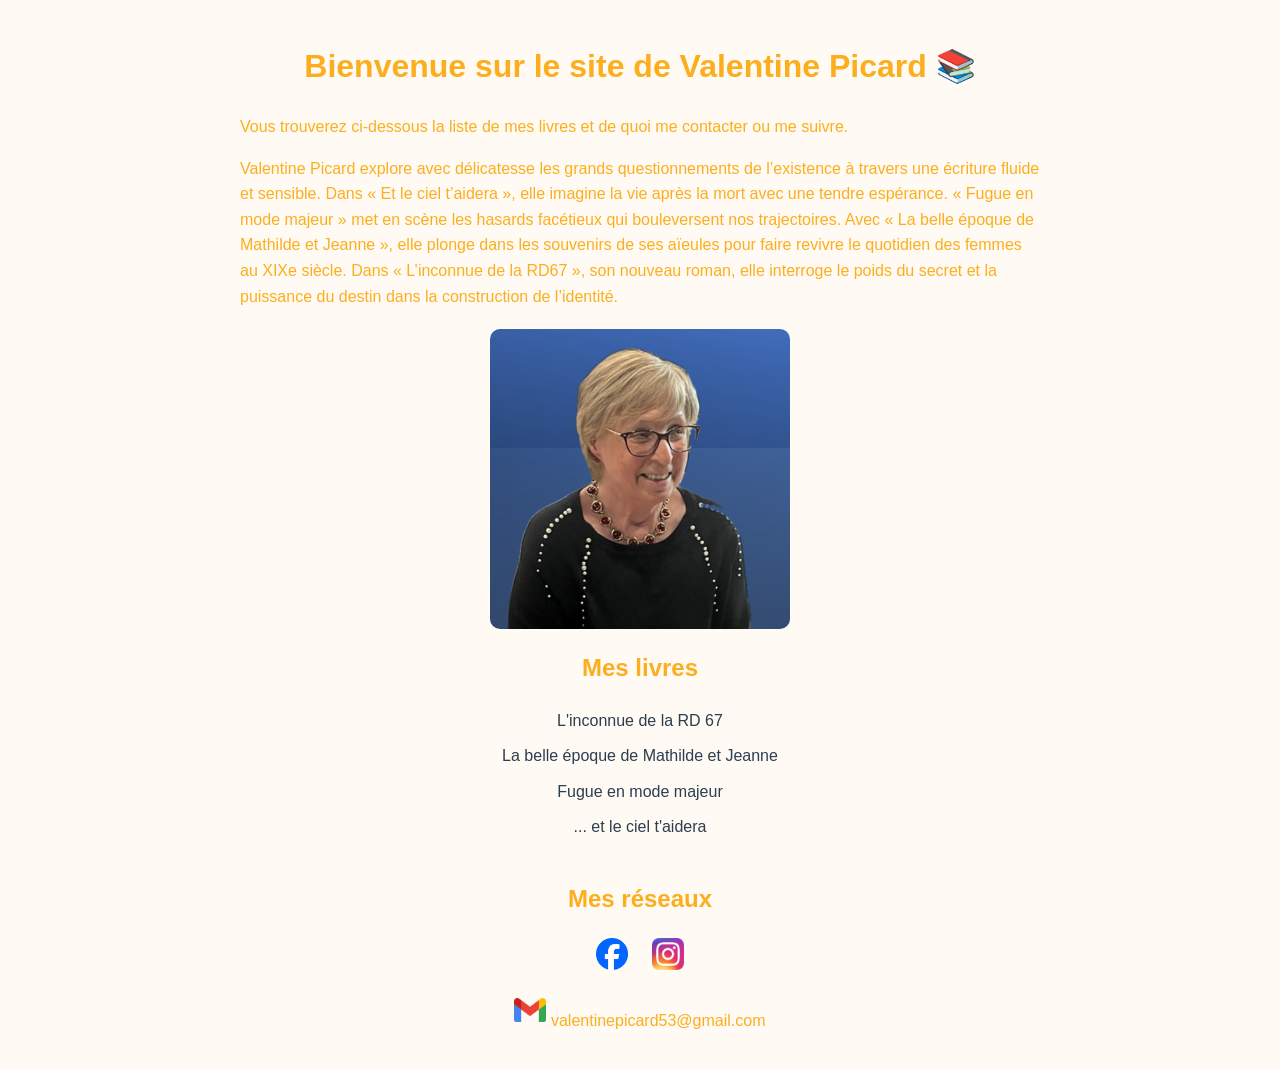
==== index.html @ b6d6ad01 "Update index.html" ====
<!DOCTYPE html>
<html lang="en">
<head>
  <meta charset="UTF-8">
  <title>Valentine Picard Auteur</title>
  <link rel="stylesheet" href="style.css">
</head>
  
<body>

  <h1>Bienvenue sur le site de Valentine Picard 📚</h1>

  <section>
    <p>
      Vous trouverez ci-dessous la liste de mes livres et de quoi me contacter ou me suivre. 
    </p>
  <section>
    <p>
      Valentine Picard explore avec délicatesse les grands questionnements de l’existence à travers une écriture fluide et sensible. 
      Dans « Et le ciel t’aidera », elle imagine la vie après la mort avec une tendre espérance. 
      « Fugue en mode majeur » met en scène les hasards facétieux qui bouleversent nos trajectoires. 
      Avec « La belle époque de Mathilde et Jeanne », elle plonge dans les souvenirs de ses aïeules pour faire revivre le quotidien des femmes au XIXe siècle. 
      Dans « L’inconnue de la RD67 », son nouveau roman, elle interroge le poids du secret et la puissance du destin dans la construction de l’identité.
    </p>

    <img src="vp_photo.png" alt="Grandmother" class="main-image">
  </section>

  <h2>Mes livres</h2>
  <ul>
    <li><a href="books/RD67.html">L'inconnue de la RD 67</a></li>
    <li><a href="books/MJ.html">La belle époque de Mathilde et Jeanne</a></li>
    <li><a href="books/Fugue.html">Fugue en mode majeur</a></li>
    <li><a href="books/ciel.html">... et le ciel t'aidera</a></li>
  </ul>

</body>


<footer class="socials">
  <h2>Mes réseaux</h2>

  <div class="social-icons">
    <a href="https://facebook.com/valentine.picard" target="_blank">
      <img src="logos/facebook.png" alt="Facebook">
    </a>

    <a href="https://instagram.com/valentinepicardauteur" target="_blank">
      <img src="logos/instagram.png" alt="Instagram">
    </a>
  </div>

  <p class="email">
    <img src="logos/gmail.png" alt="gmail"> valentinepicard53@gmail.com
  </p>
</footer>
</html>
---- style.css ----
body {
  font-family: Arial, sans-serif;
  max-width: 800px;
  margin: auto;
  padding: 20px;
  line-height: 1.6;
  color: #FCAE1E; /* main text color */
  background-color: #fffaf3; /* optional soft background */
}

h1, h2 {
  text-align: center;
}

a {
  color: #d48806; /* slightly darker for readability */
}

h1, h2 {
  text-align: center;
}

.main-image {
  display: block;
  margin: 20px auto;
  max-width: 300px;
  border-radius: 10px;
}

.book-image {
  display: block;
  margin: 20px auto;
  max-width: 200px;
}

ul {
  list-style: none;
  padding: 0;
}

li {
  margin: 10px 0;
  text-align: center;
}

a {
  text-decoration: none;
  color: #2c3e50;
}

.socials {
  margin-top: 40px;
  text-align: center;
}

.socials a {
  margin: 0 10px;
  display: inline-block;
}

.socials img {
  width: 32px;   /* ~1–2 cm depending on screen */
  height: 32px;
  object-fit: contain;
  transition: transform 0.2s;
}

.socials img:hover {
  transform: scale(1.2);
}

a:hover {
  text-decoration: underline;
}
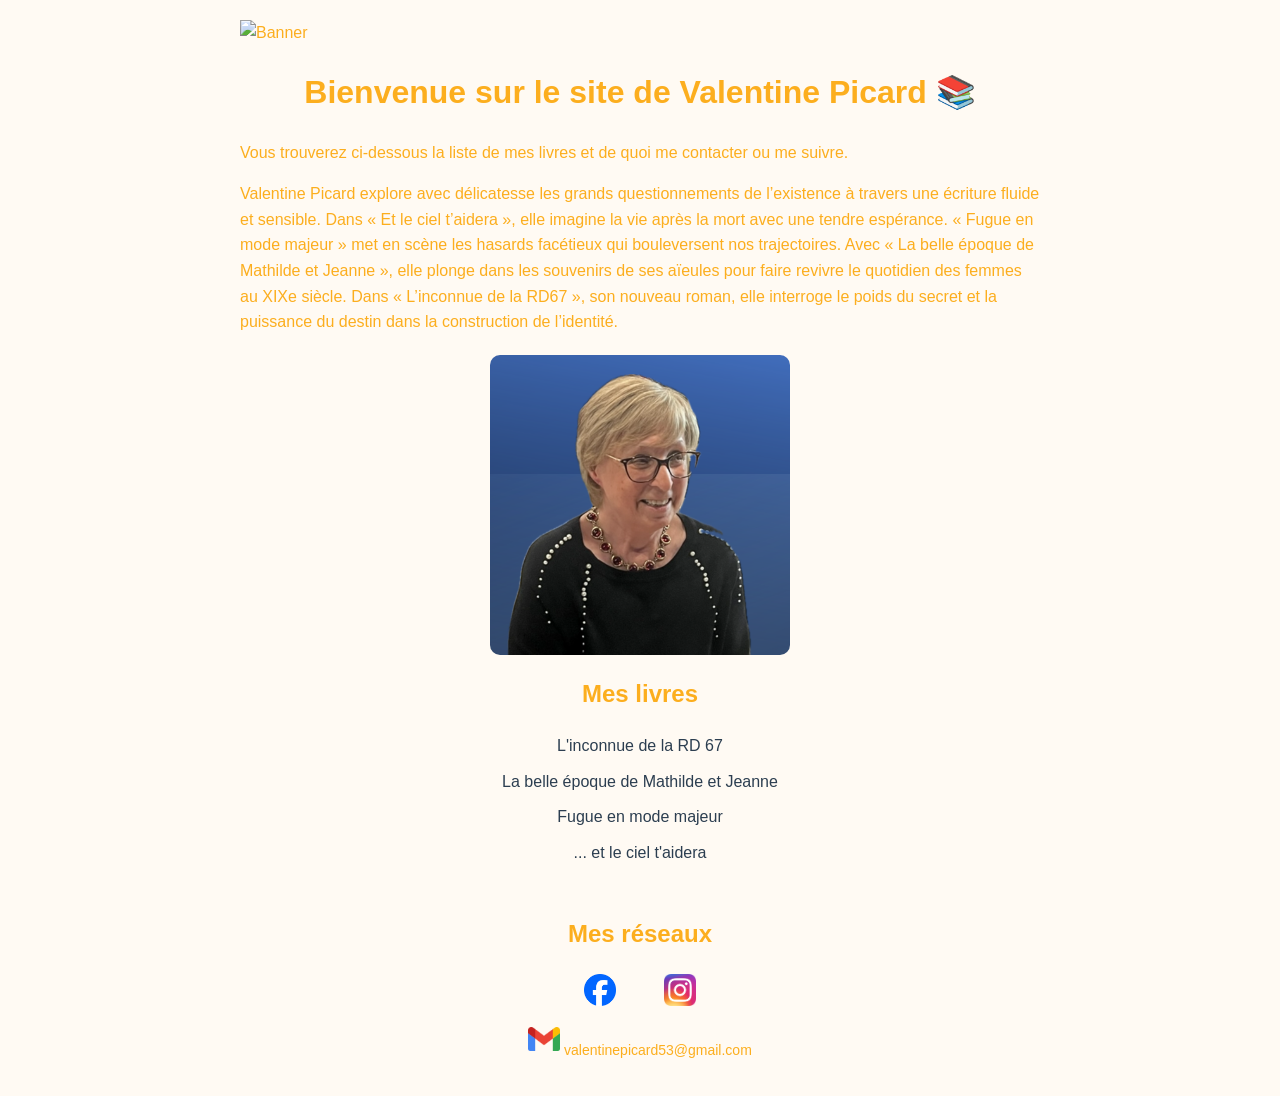
==== commit 91a16d02: "Update index.html" ====
--- a/index.html
+++ b/index.html
@@ -6,6 +6,9 @@
   <link rel="stylesheet" href="style.css">
 </head>
   
+<div class="banner">
+  <img id="banner-img" src="banniere/img1.jpg" alt="Banner">
+</div>
 <body>
 
   <h1>Bienvenue sur le site de Valentine Picard 📚</h1>
--- a/style.css
+++ b/style.css
@@ -69,6 +69,21 @@
   transform: scale(1.2);
 }
 
+.socials {
+  margin-top: 50px;
+  text-align: center;
+}
+
+.social-icons img {
+  width: 36px;
+  margin: 0 10px;
+}
+
+.email {
+  margin-top: 10px;
+  font-size: 14px;
+}
+
 a:hover {
   text-decoration: underline;
 }
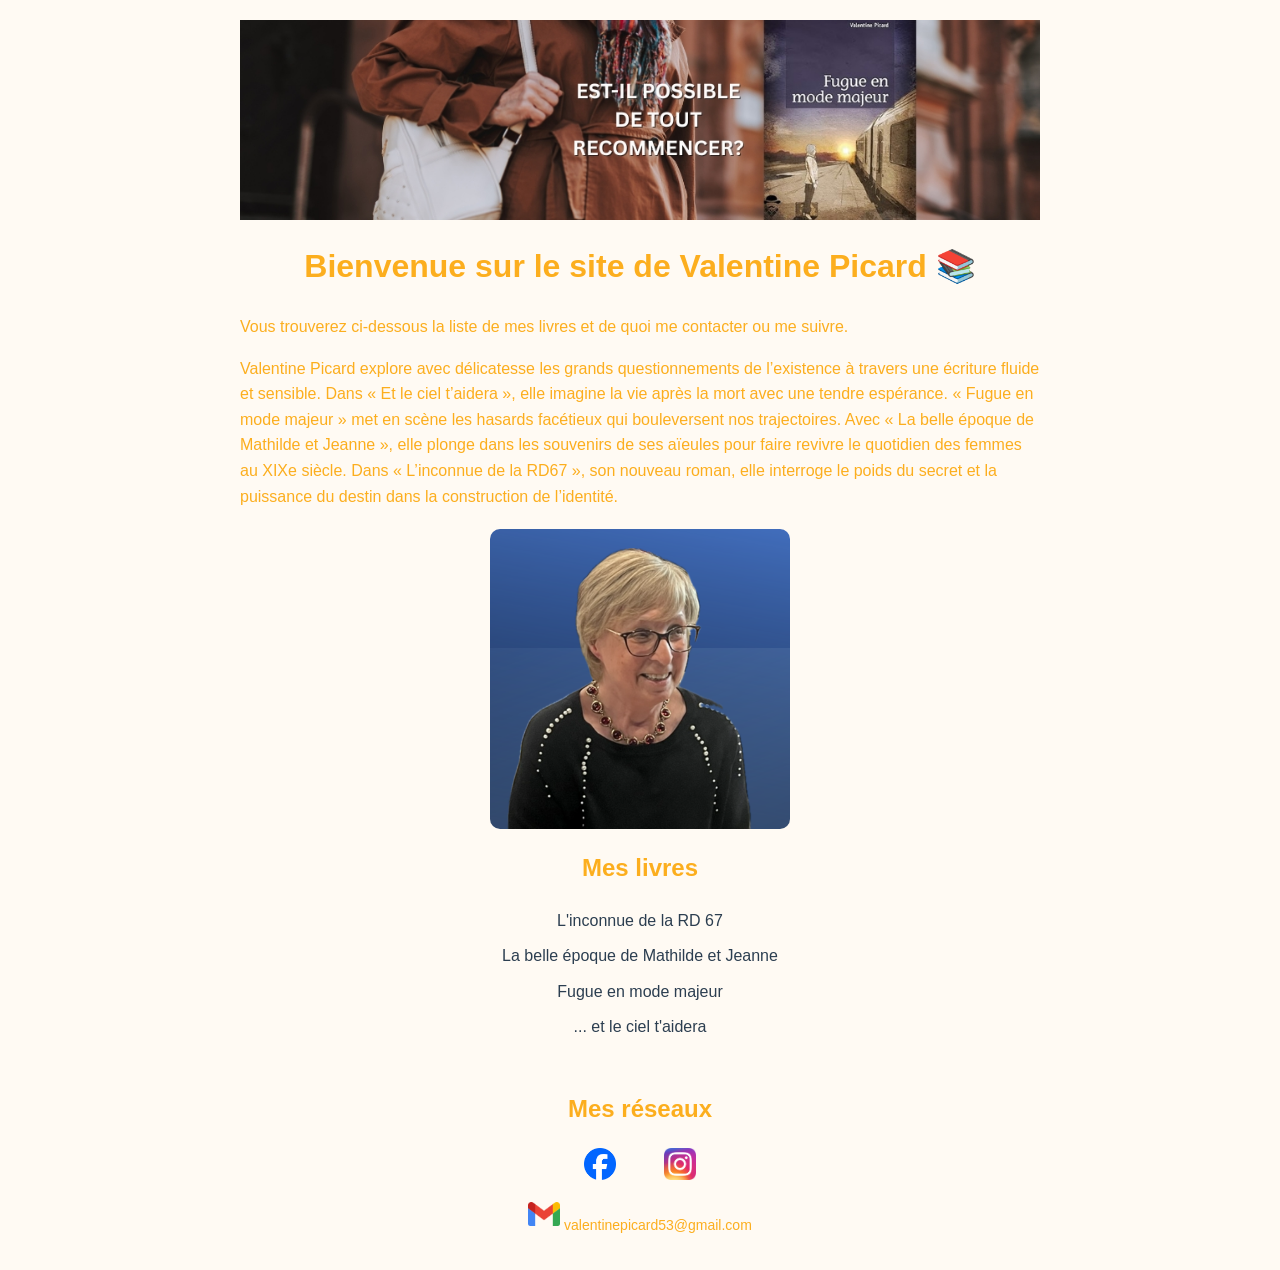
==== commit b255280d: "Update index.html" ====
--- a/index.html
+++ b/index.html
@@ -37,6 +37,31 @@
     <li><a href="books/ciel.html">... et le ciel t'aidera</a></li>
   </ul>
 
+<script>
+  const images = [
+    "bannieres/ciel_1.jpg",
+    "bannieres/ciel_2.jpg",
+    "bannieres/fugue_1.jpg",
+    "bannieres/fugue_2.jpg",
+    "bannieres/fugue_3.jpg",
+    "bannieres/MJ_1.jpg",
+    "bannieres/MJ_2.jpg",
+    "bannieres/MJ_3.jpg",
+    "bannieres/RD67_1.jpg",
+    "bannieres/RD67_2.jpg"
+  ];
+
+  function changeBanner() {
+    const randomIndex = Math.floor(Math.random() * images.length);
+    document.getElementById("banner-img").src = images[randomIndex];
+  }
+
+  // change every 4 seconds
+  setInterval(changeBanner, 4000);
+
+  // initial random image
+  changeBanner();
+</script>
 </body>
 
 
--- a/style.css
+++ b/style.css
@@ -84,6 +84,19 @@
   font-size: 14px;
 }
 
+.banner {
+  width: 100%;
+  height: 200px;
+  overflow: hidden;
+  margin-bottom: 20px;
+}
+
+.banner img {
+  width: 100%;
+  height: 100%;
+  object-fit: cover;
+}
+
 a:hover {
   text-decoration: underline;
 }
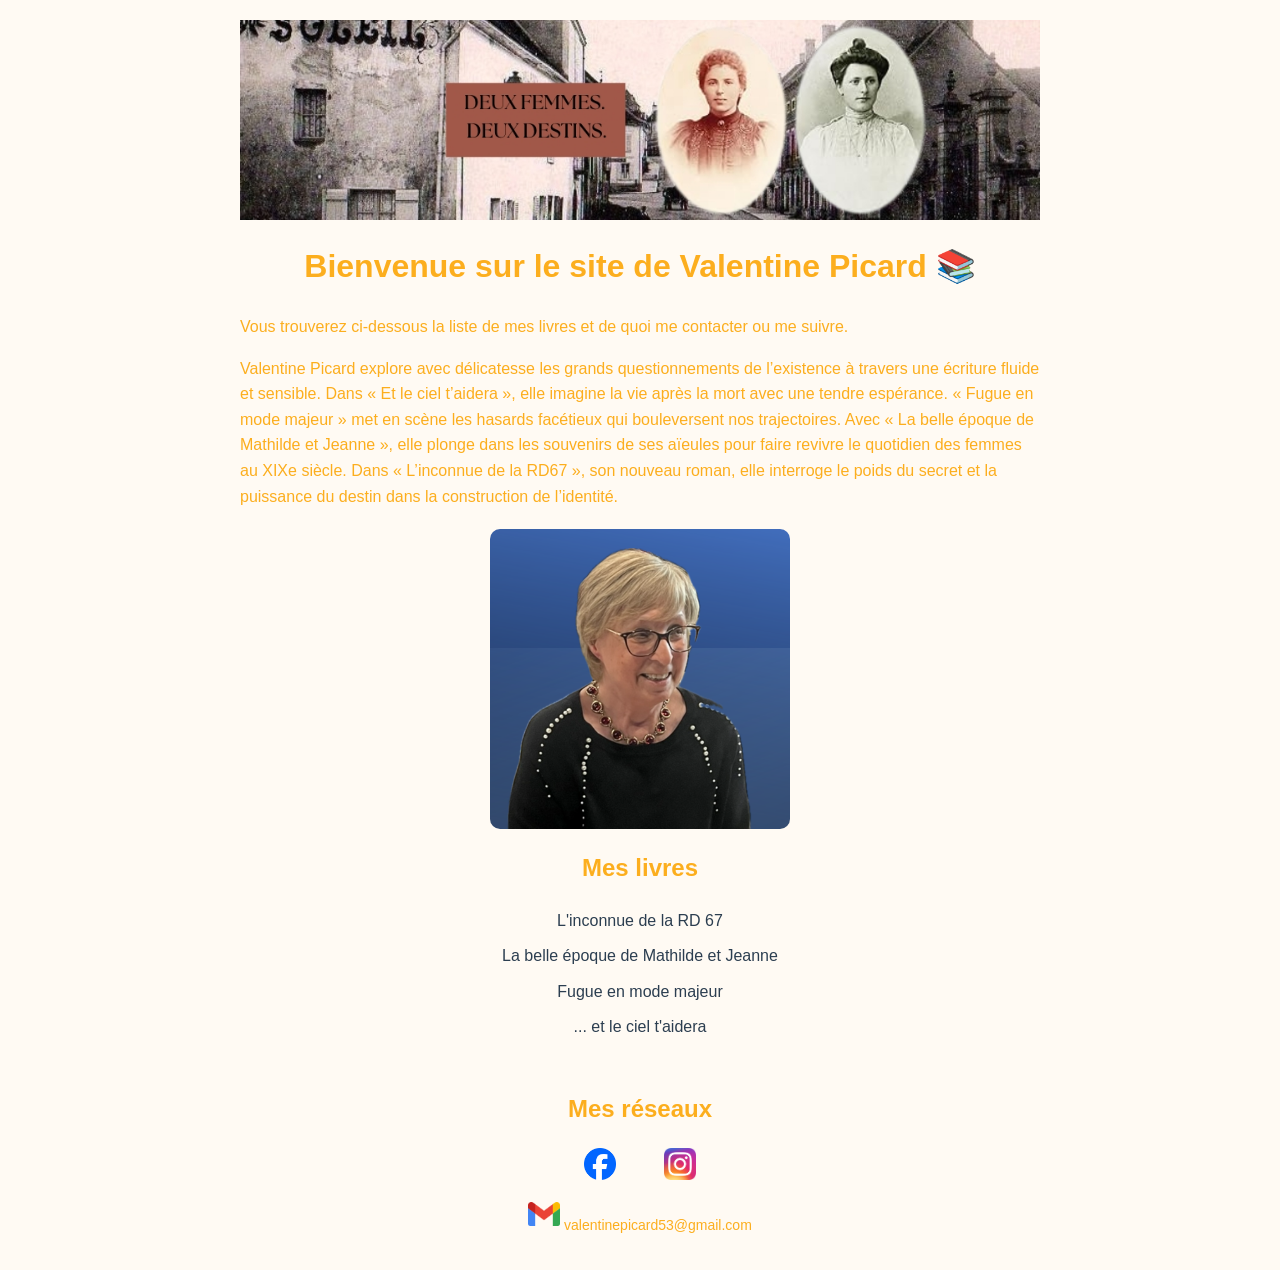
==== commit 43152f5b: "Update index.html" ====
--- a/index.html
+++ b/index.html
@@ -17,6 +17,7 @@
     <p>
       Vous trouverez ci-dessous la liste de mes livres et de quoi me contacter ou me suivre. 
     </p>
+  </section>
   <section>
     <p>
       Valentine Picard explore avec délicatesse les grands questionnements de l’existence à travers une écriture fluide et sensible. 
@@ -28,7 +29,7 @@
 
     <img src="vp_photo.png" alt="Grandmother" class="main-image">
   </section>
-
+  <section>
   <h2>Mes livres</h2>
   <ul>
     <li><a href="books/RD67.html">L'inconnue de la RD 67</a></li>
@@ -36,7 +37,7 @@
     <li><a href="books/Fugue.html">Fugue en mode majeur</a></li>
     <li><a href="books/ciel.html">... et le ciel t'aidera</a></li>
   </ul>
-
+  </section>
 <script>
   const images = [
     "bannieres/ciel_1.jpg",
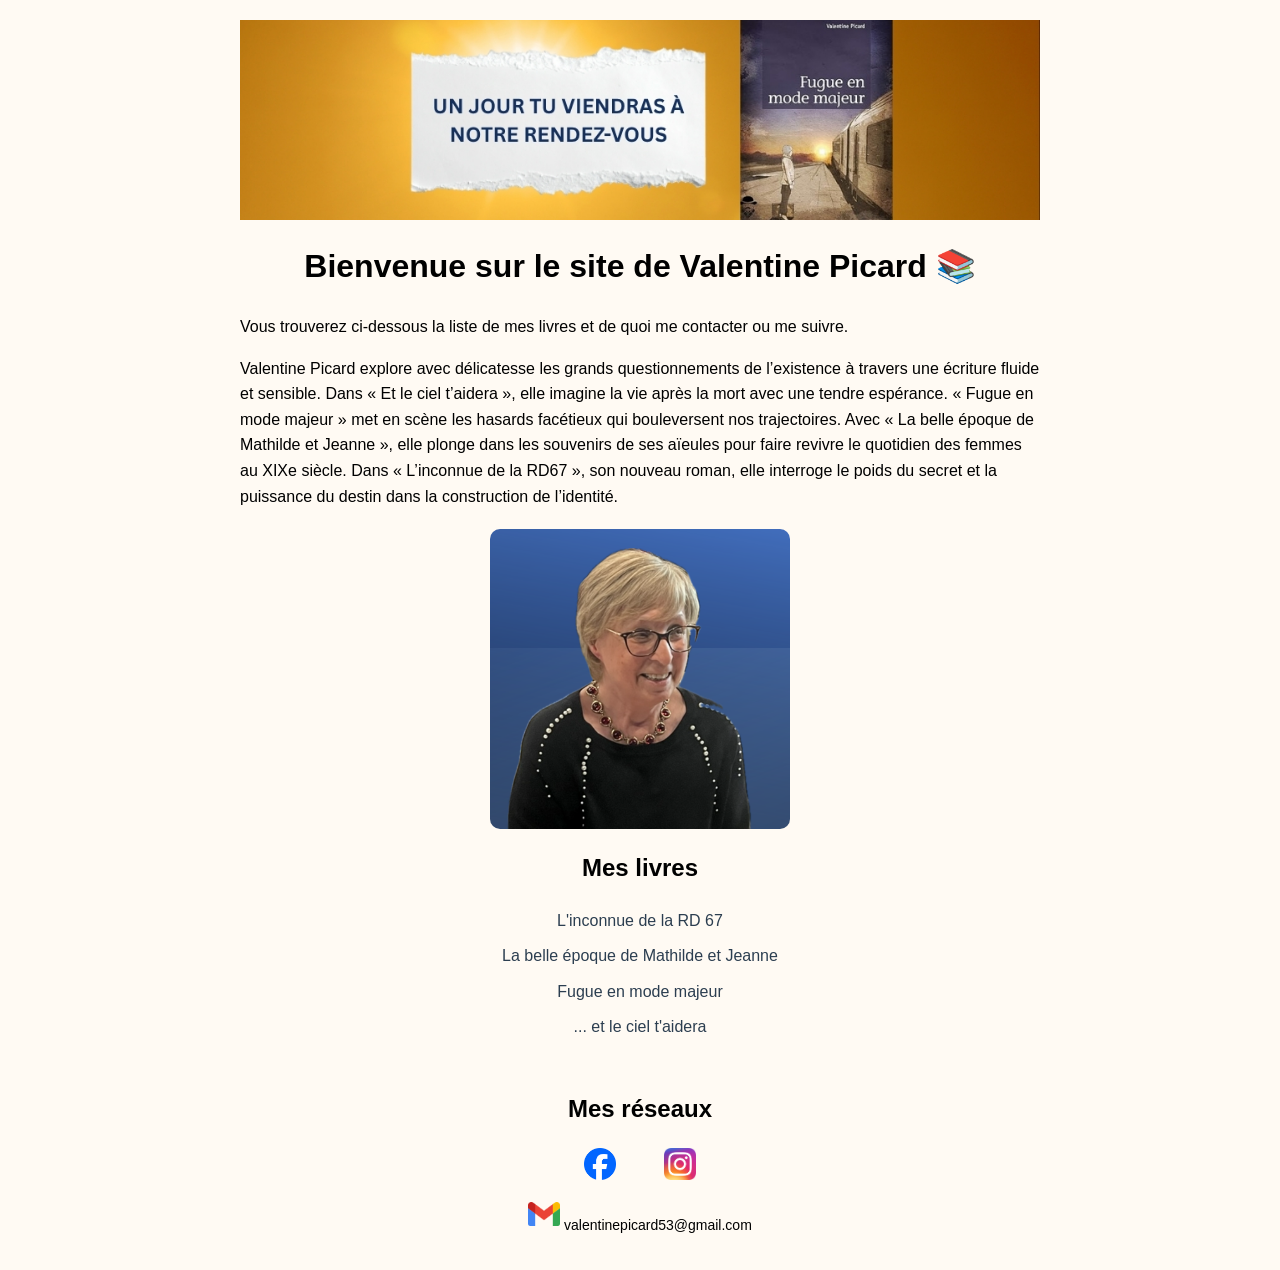
==== commit ce2ad57a: "Update index.html" ====
--- a/index.html
+++ b/index.html
@@ -58,7 +58,7 @@
   }
 
   // change every 4 seconds
-  setInterval(changeBanner, 4000);
+  setInterval(changeBanner, 10000);
 
   // initial random image
   changeBanner();
--- a/style.css
+++ b/style.css
@@ -4,7 +4,7 @@
   margin: auto;
   padding: 20px;
   line-height: 1.6;
-  color: #FCAE1E; /* main text color */
+  color: black; 
   background-color: #fffaf3; /* optional soft background */
 }
 
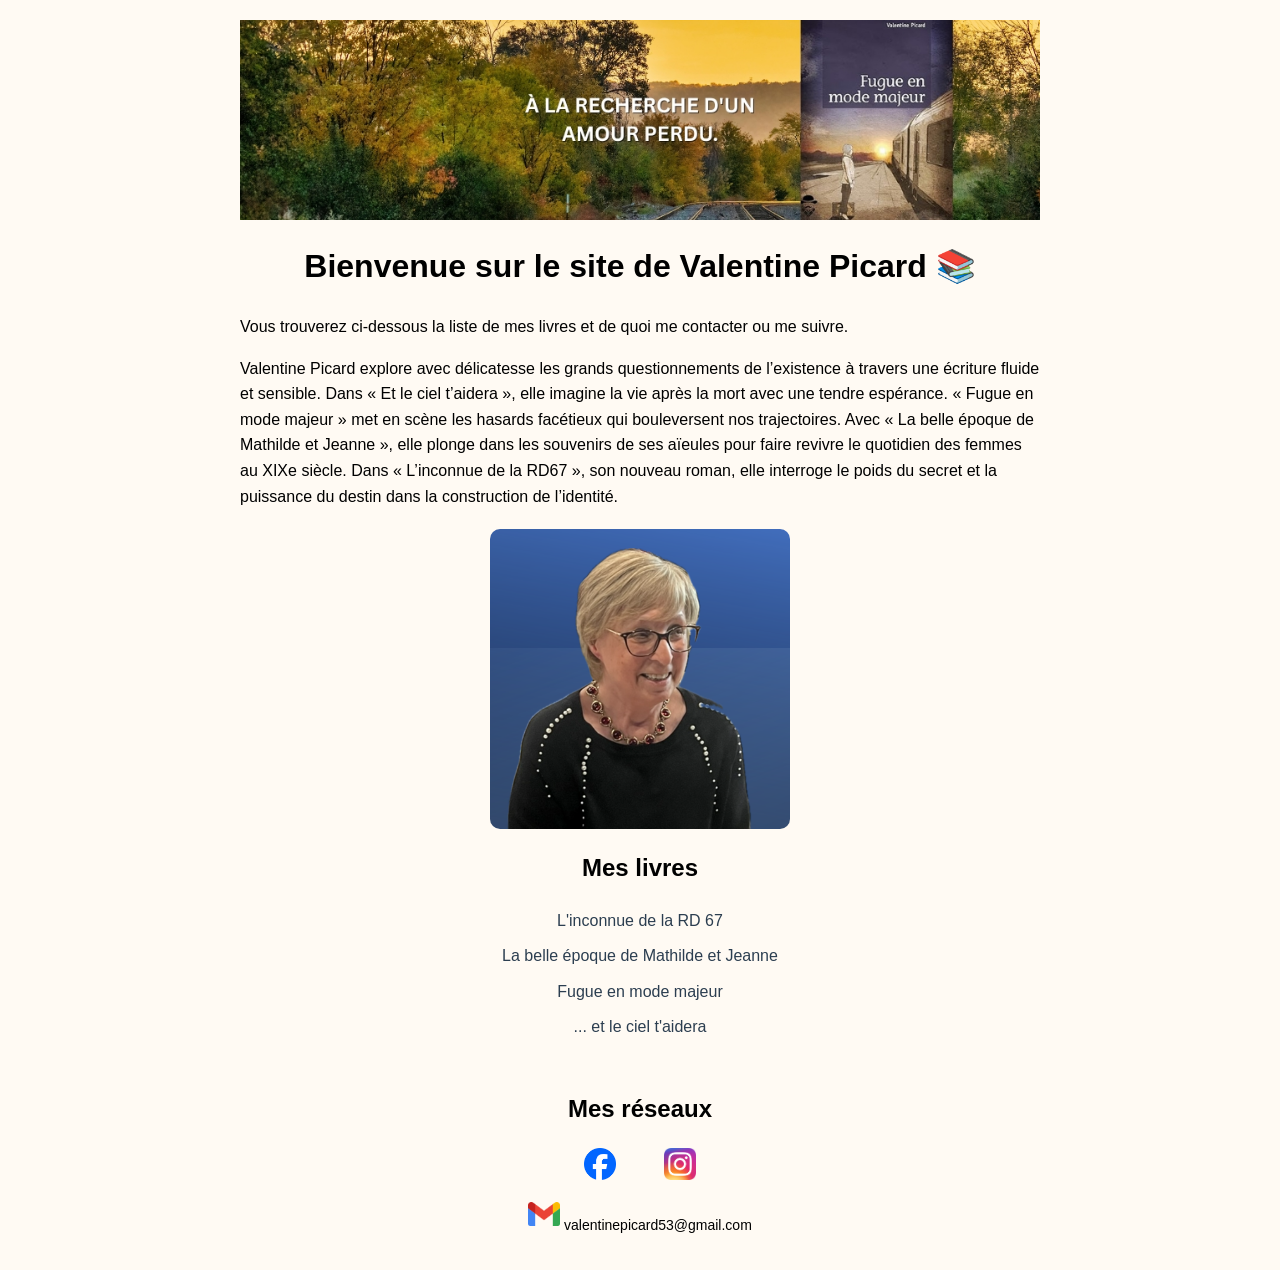
==== commit 49570de4: "Update index.html" ====
--- a/index.html
+++ b/index.html
@@ -70,7 +70,7 @@
   <h2>Mes réseaux</h2>
 
   <div class="social-icons">
-    <a href="https://facebook.com/valentine.picard" target="_blank">
+    <a href="https://www.facebook.com/profile.php?id=100006370206388" target="_blank">
       <img src="logos/facebook.png" alt="Facebook">
     </a>
 
--- a/style.css
+++ b/style.css
@@ -13,12 +13,9 @@
 }
 
 a {
-  color: #d48806; /* slightly darker for readability */
+  color: black; /* slightly darker for readability */
 }
 
-h1, h2 {
-  text-align: center;
-}
 
 .main-image {
   display: block;
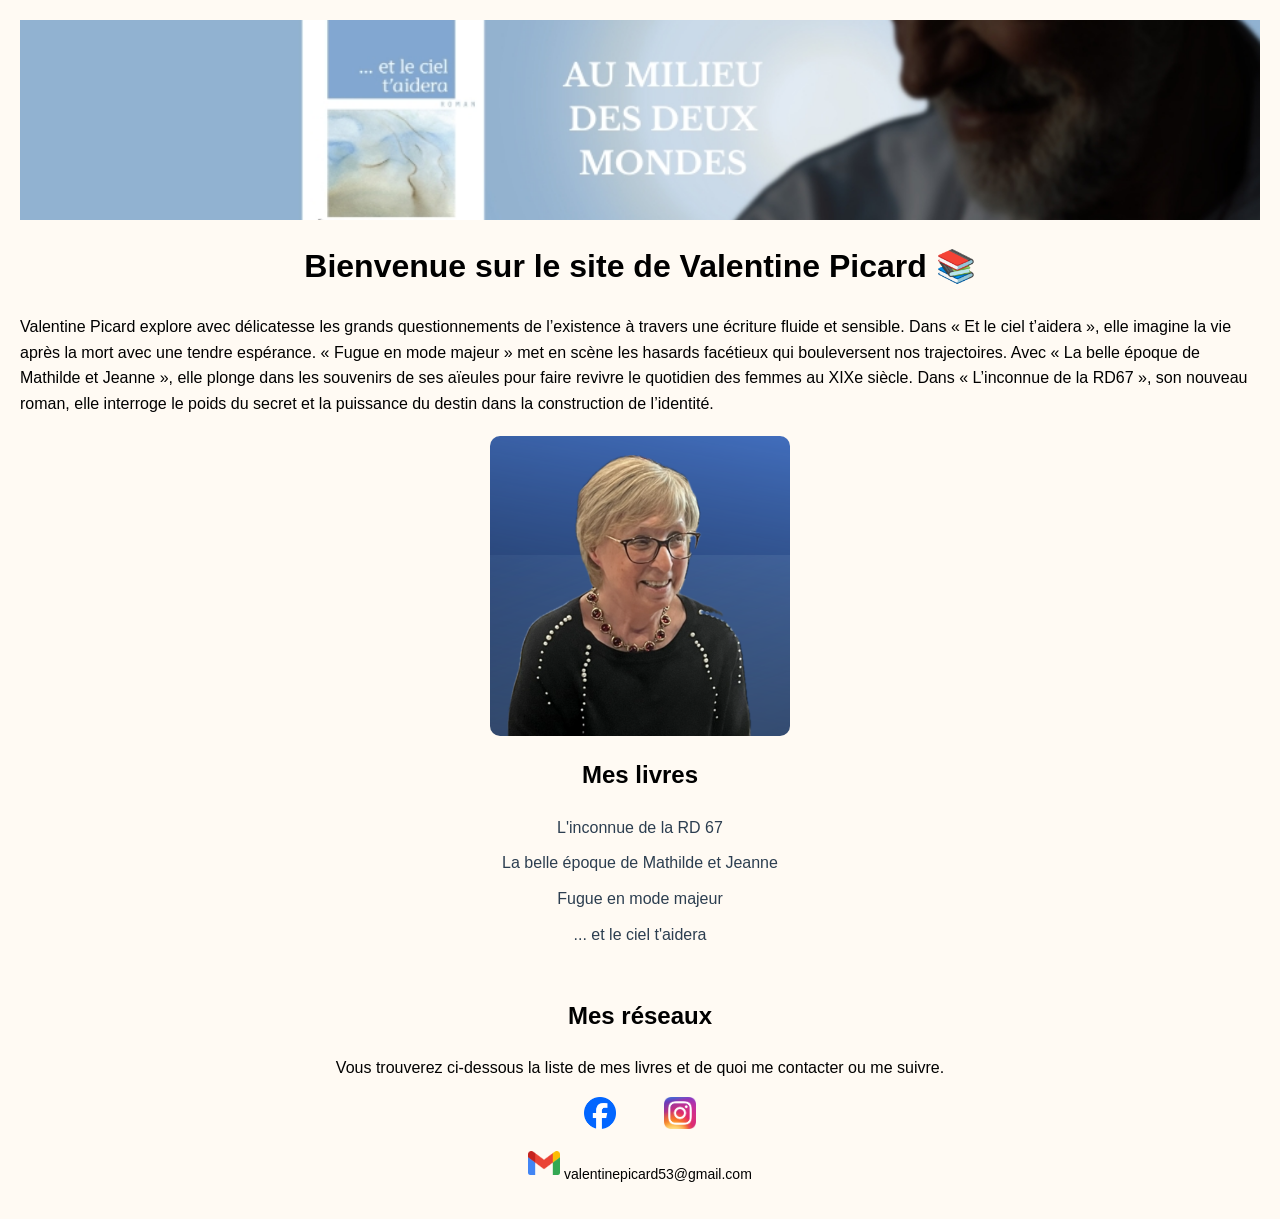
==== commit 474e6435: "Update index.html" ====
--- a/index.html
+++ b/index.html
@@ -13,11 +13,6 @@
 
   <h1>Bienvenue sur le site de Valentine Picard 📚</h1>
 
-  <section>
-    <p>
-      Vous trouverez ci-dessous la liste de mes livres et de quoi me contacter ou me suivre. 
-    </p>
-  </section>
   <section>
     <p>
       Valentine Picard explore avec délicatesse les grands questionnements de l’existence à travers une écriture fluide et sensible. 
@@ -58,7 +53,7 @@
   }
 
   // change every 4 seconds
-  setInterval(changeBanner, 10000);
+  setInterval(changeBanner, 8000);
 
   // initial random image
   changeBanner();
@@ -69,6 +64,11 @@
 <footer class="socials">
   <h2>Mes réseaux</h2>
 
+  <section>
+    <p>
+      Vous trouverez ci-dessous la liste de mes livres et de quoi me contacter ou me suivre. 
+    </p>
+  </section>
   <div class="social-icons">
     <a href="https://www.facebook.com/profile.php?id=100006370206388" target="_blank">
       <img src="logos/facebook.png" alt="Facebook">
--- a/style.css
+++ b/style.css
@@ -1,11 +1,10 @@
 body {
   font-family: Arial, sans-serif;
-  max-width: 800px;
-  margin: auto;
+  margin: 0;
   padding: 20px;
   line-height: 1.6;
   color: black; 
-  background-color: #fffaf3; /* optional soft background */
+  background-color: #fffaf3;
 }
 
 h1, h2 {
@@ -27,7 +26,43 @@
 .book-image {
   display: block;
   margin: 20px auto;
-  max-width: 200px;
+  max-width: 300px;
+}
+.page-container {
+  display: flex;
+  gap: 40px;
+  max-width: 1000px;
+  margin: 40px auto;
+}
+@media (max-width: 768px) {
+  .page-container {
+    flex-direction: column;
+  }
+}
+
+
+
+.main-content {
+  flex: 3;
+  max-width: 650px;
+}
+
+.side-panel {
+  flex: 1;
+  text-align: center;
+  background: #f4f4f4;
+  padding: 20px;
+  border-radius: 10px;
+}
+
+.side-panel img {
+  width: 120px;
+  margin: 15px 0;
+  transition: transform 0.2s;
+}
+
+.side-panel img:hover {
+  transform: scale(1.05);
 }
 
 ul {
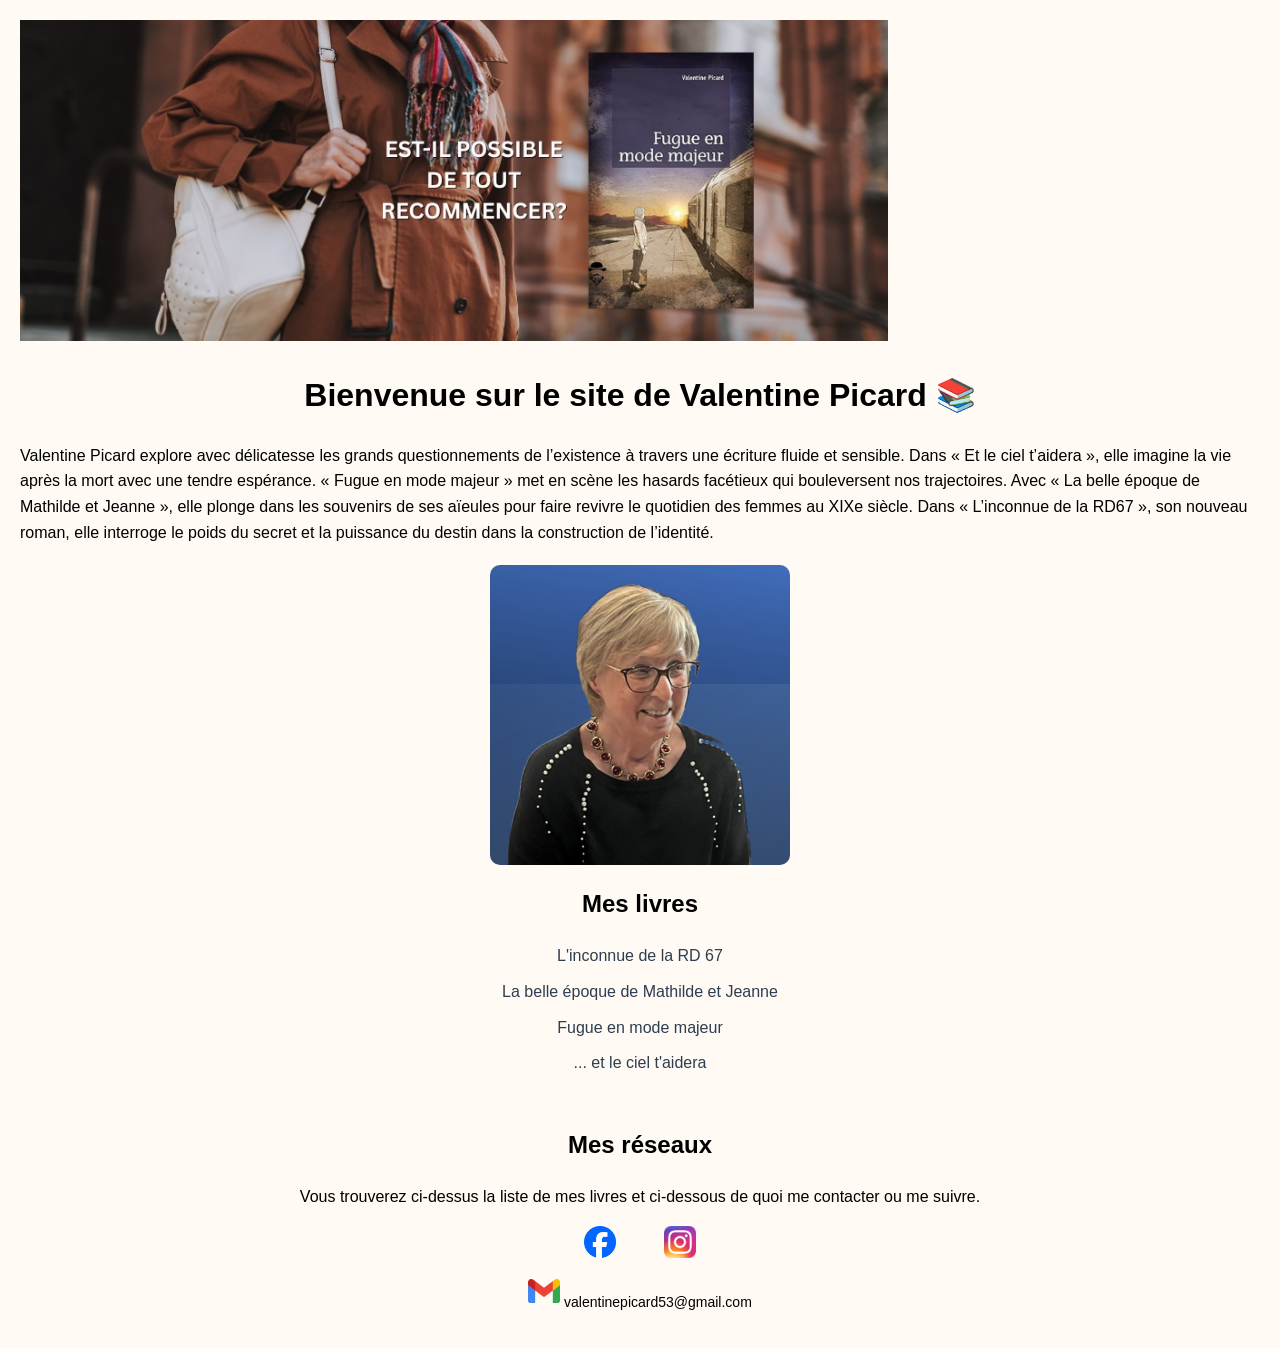
==== commit e0359208: "Update index.html" ====
--- a/index.html
+++ b/index.html
@@ -66,7 +66,7 @@
 
   <section>
     <p>
-      Vous trouverez ci-dessous la liste de mes livres et de quoi me contacter ou me suivre. 
+      Vous trouverez ci-dessus la liste de mes livres et ci-dessous de quoi me contacter ou me suivre. 
     </p>
   </section>
   <div class="social-icons">
--- a/style.css
+++ b/style.css
@@ -117,8 +117,8 @@
 }
 
 .banner {
-  width: 100%;
-  height: 200px;
+  width: 70%;
+  height: auto;
   overflow: hidden;
   margin-bottom: 20px;
 }
